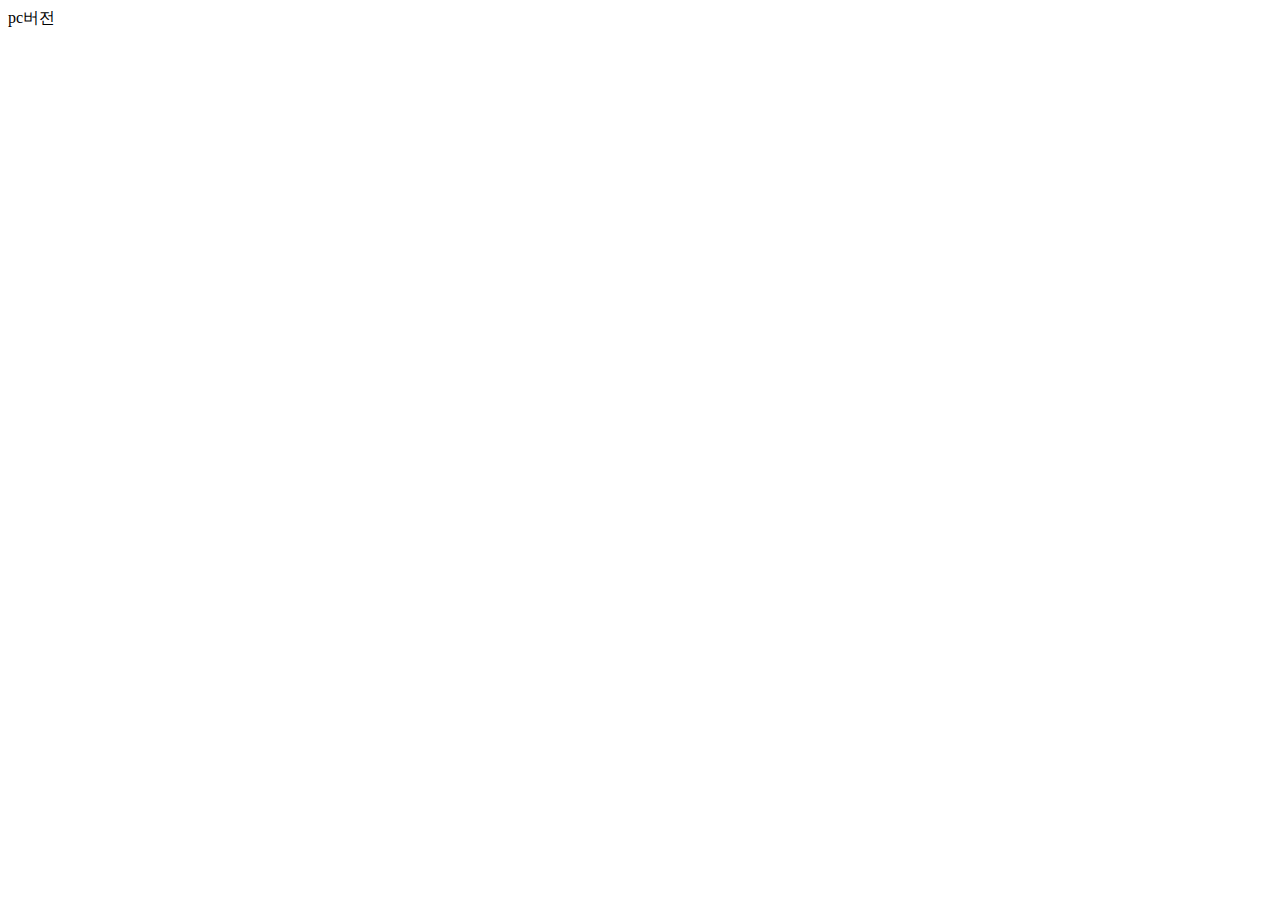
==== index.html @ 38637599 "Add files via upload" ====
<!DOCTYPE html>
<html lang="ko">
<head>
  <meta charset="UTF-8">
  <meta name="viewport" content="width=device-width, initial-scale=1.0">
  <title>Document</title>
  <script>
    var scrWidth=screen.width;
    // alert(scrWidth);
    if(scrWidth>=360 && scrWidth<1280){
      location.replace('mobile_web.html');
    }else if(scrWidth>=1280){
      location.replace('pc_web.html');
    }else{
      document.querySelector('body').innerHTML='<h1>지원하지 않는 브라우저 입니다.</h1>';
    }
  </script>
</head>
<body>
  
</body>
</html>
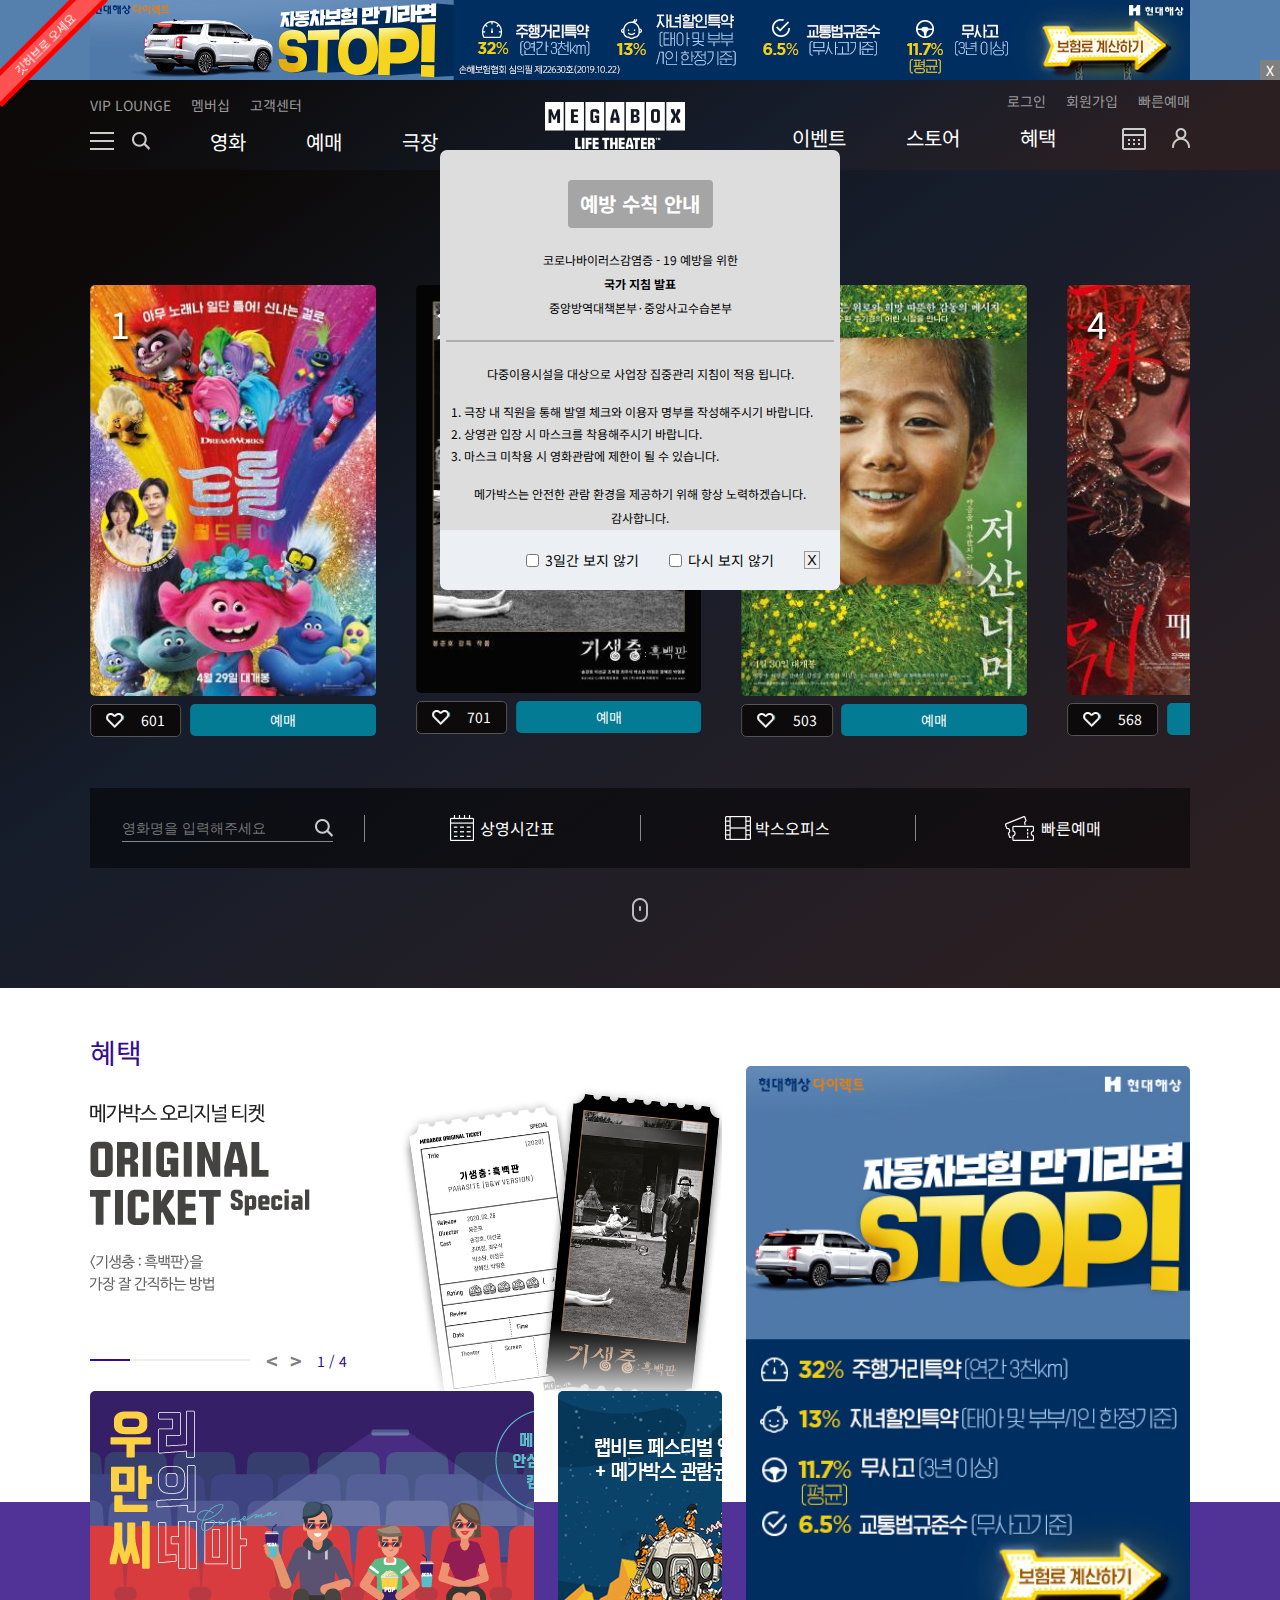
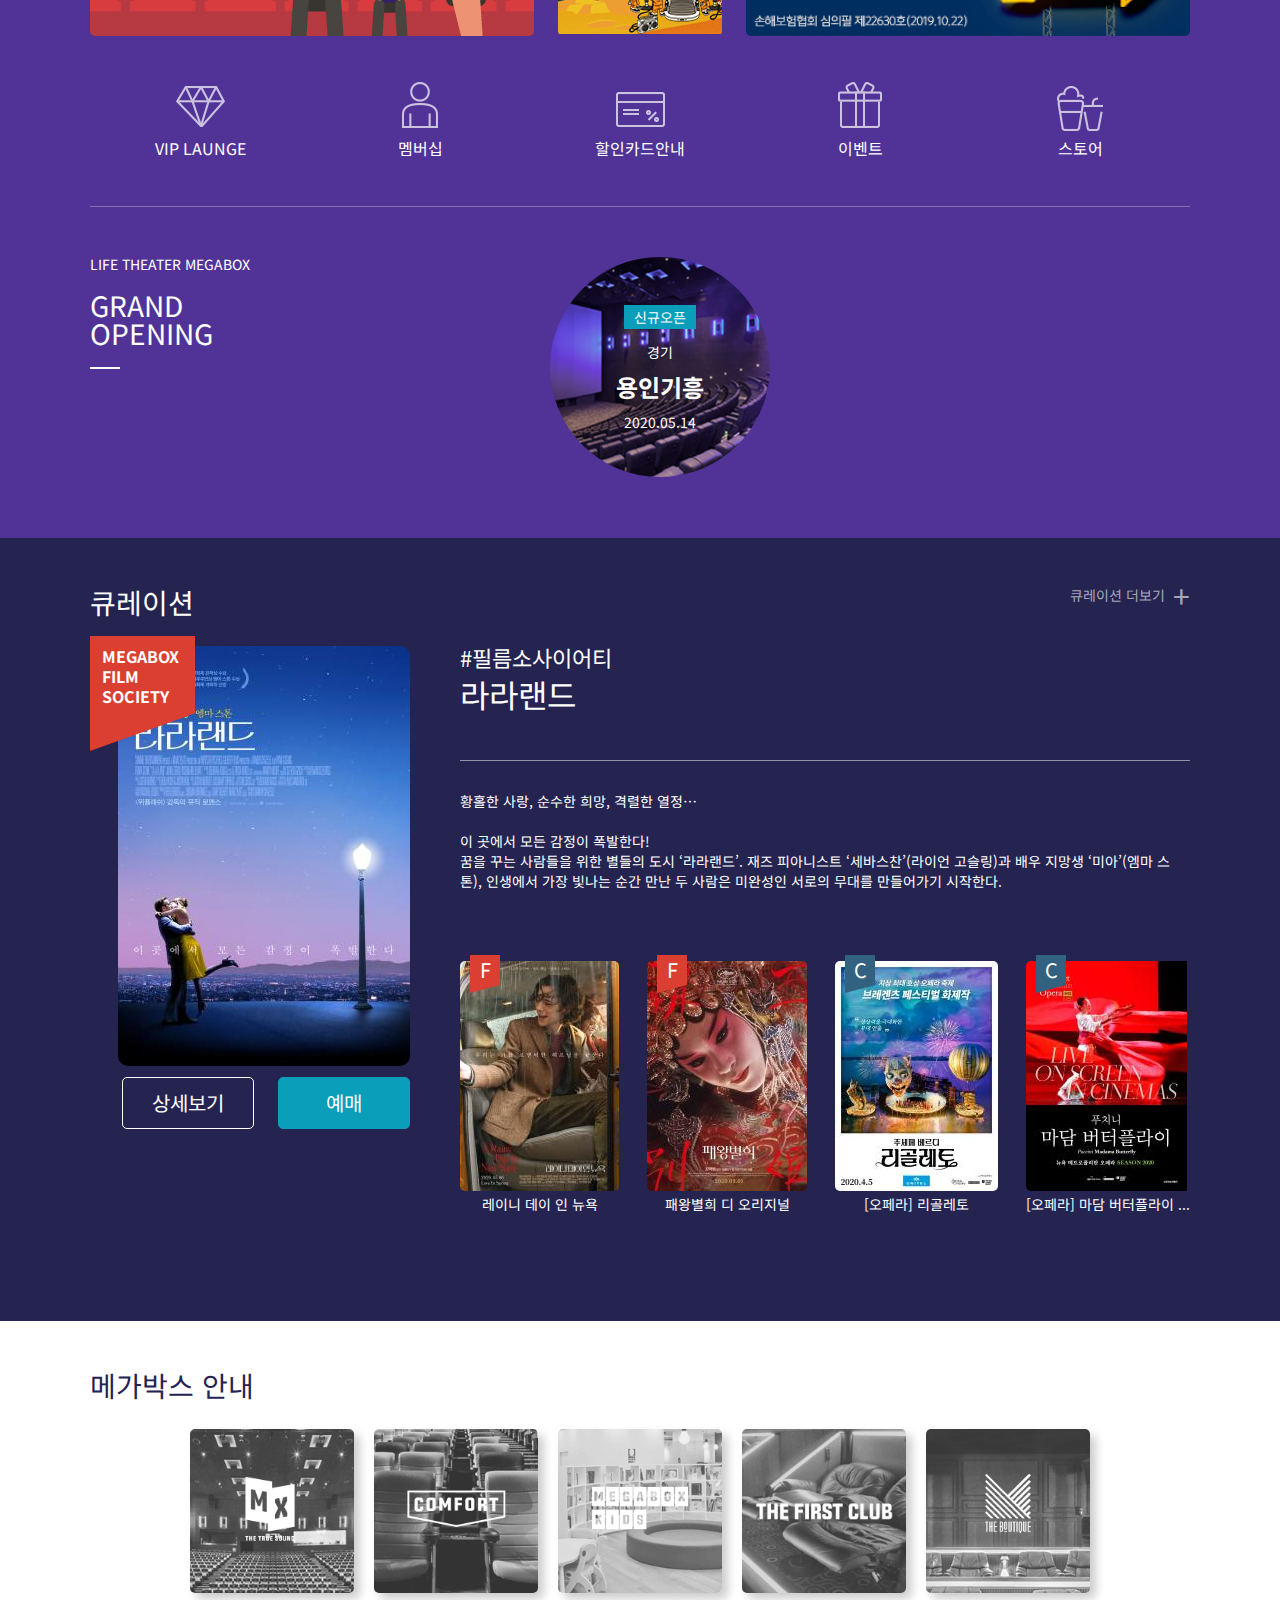
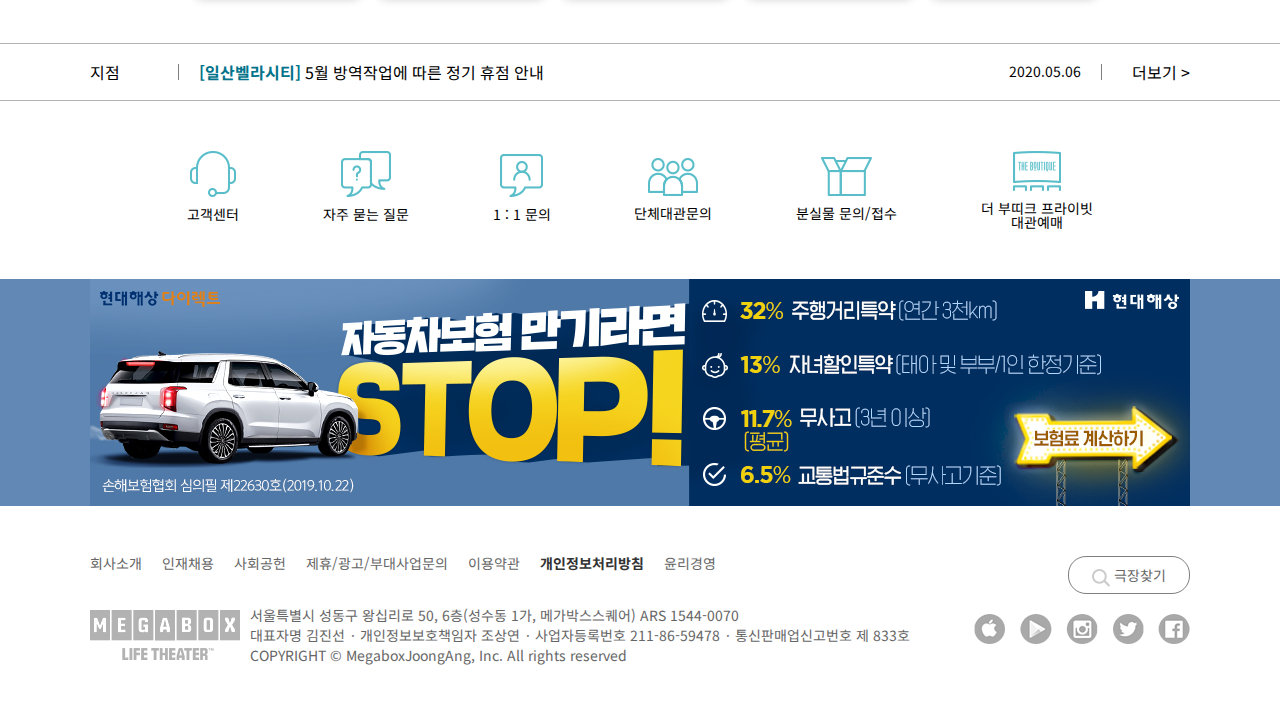
==== commit 3aba794f: "Add files via upload" ====
--- a/index.html
+++ b/index.html
@@ -4,19 +4,20 @@
   <meta charset="UTF-8">
   <meta name="viewport" content="width=device-width, initial-scale=1.0">
   <title>Document</title>
-  <script>
+ 
+</head>
+<body>
+  <h1 id="h1"></h1>
+</body>
+ <script>
     var scrWidth=screen.width;
     // alert(scrWidth);
     if(scrWidth>=360 && scrWidth<1280){
-      location.replace('mobile_web.html');
+      location.replace('mo/mobile_web.html');
     }else if(scrWidth>=1280){
       location.replace('pc_web.html');
     }else{
-      document.querySelector('body').innerHTML='<h1>지원하지 않는 브라우저 입니다.</h1>';
+      document.getElementById('h1').innerHTML='<h1>지원하지 않는 브라우저 입니다.</h1>';
     }
   </script>
-</head>
-<body>
-  
-</body>
 </html>